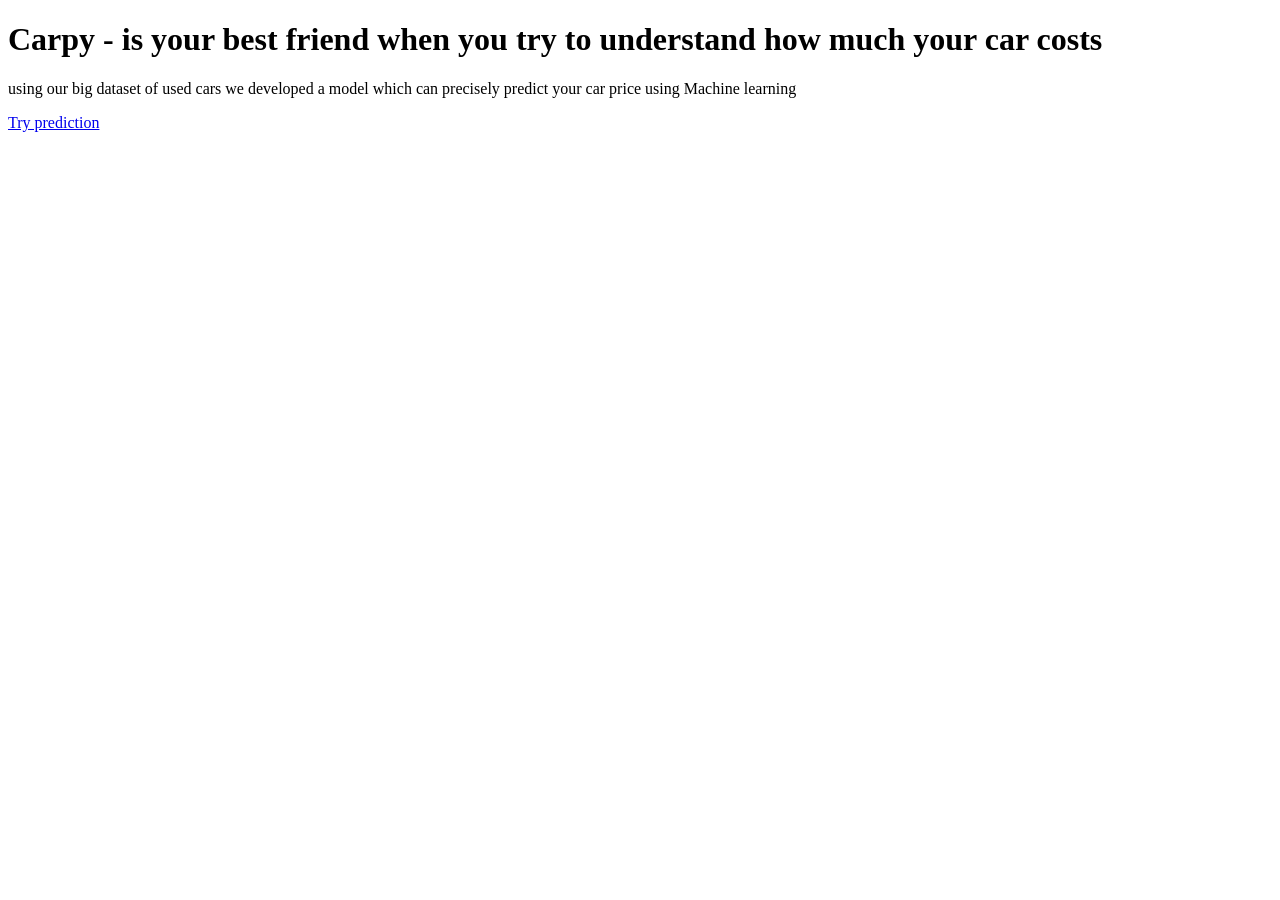
==== app/static/index.html @ 23f08f81 "feat: add landing and prediction page to service" ====
<!doctype html>
<html lang="en">
<head>
    <meta charset="UTF-8">
    <meta name="viewport"
          content="width=device-width, user-scalable=no, initial-scale=1.0, maximum-scale=1.0, minimum-scale=1.0">
    <meta http-equiv="X-UA-Compatible" content="ie=edge">
    <title>Carpy</title>
</head>
<body>
<h1>Carpy - is your best friend when you try to understand how much your car costs</h1>
<p>using our big dataset of used cars we developed a model which can precisely predict your car price using Machine learning</p>
<a href="/app">Try prediction</a>
</body>
</html>
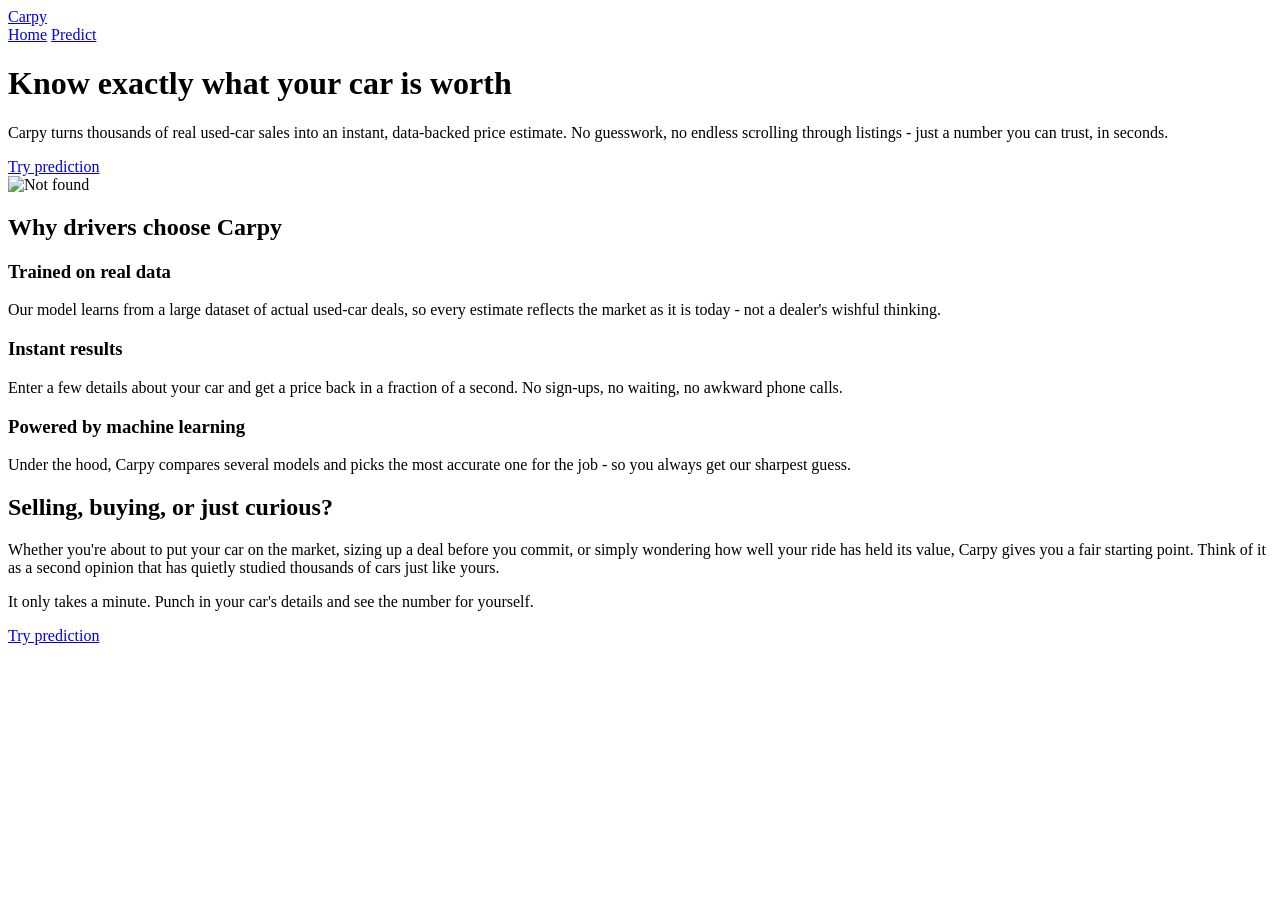
==== commit e9e49595: "feat: add more information and style on frontend" ====
--- a/app/static/index.html
+++ b/app/static/index.html
@@ -6,10 +6,54 @@
           content="width=device-width, user-scalable=no, initial-scale=1.0, maximum-scale=1.0, minimum-scale=1.0">
     <meta http-equiv="X-UA-Compatible" content="ie=edge">
     <title>Carpy</title>
+    <link rel="stylesheet" href="/static/style.css">
 </head>
 <body>
-<h1>Carpy - is your best friend when you try to understand how much your car costs</h1>
-<p>using our big dataset of used cars we developed a model which can precisely predict your car price using Machine learning</p>
-<a href="/app">Try prediction</a>
+
+<nav class="navbar">
+    <div class="nav-inner">
+        <a href="/" class="nav-brand">Carpy</a>
+        <div class="nav-links">
+            <a href="/">Home</a>
+            <a href="/app">Predict</a>
+        </div>
+    </div>
+</nav>
+
+<div class = "container">
+    <div class = "hero">
+        <div class = "hero-text">
+            <h1>Know exactly what your car is worth</h1>
+            <p>Carpy turns thousands of real used-car sales into an instant, data-backed price estimate. No guesswork, no endless scrolling through listings - just a number you can trust, in seconds.</p>
+            <a href="/app">Try prediction</a>
+        </div>
+        <img src="/static/Carpy.png" alt="Not found" class = "hero-img">
+    </div>
+
+    <section class = "section">
+        <h2>Why drivers choose Carpy</h2>
+        <div class = "features">
+            <div class = "feature">
+                <h3>Trained on real data</h3>
+                <p>Our model learns from a large dataset of actual used-car deals, so every estimate reflects the market as it is today - not a dealer's wishful thinking.</p>
+            </div>
+            <div class = "feature">
+                <h3>Instant results</h3>
+                <p>Enter a few details about your car and get a price back in a fraction of a second. No sign-ups, no waiting, no awkward phone calls.</p>
+            </div>
+            <div class = "feature">
+                <h3>Powered by machine learning</h3>
+                <p>Under the hood, Carpy compares several models and picks the most accurate one for the job - so you always get our sharpest guess.</p>
+            </div>
+        </div>
+    </section>
+
+    <section class = "section">
+        <h2>Selling, buying, or just curious?</h2>
+        <p>Whether you're about to put your car on the market, sizing up a deal before you commit, or simply wondering how well your ride has held its value, Carpy gives you a fair starting point. Think of it as a second opinion that has quietly studied thousands of cars just like yours.</p>
+        <p>It only takes a minute. Punch in your car's details and see the number for yourself.</p>
+        <a href="/app">Try prediction</a>
+    </section>
+</div>
 </body>
 </html>
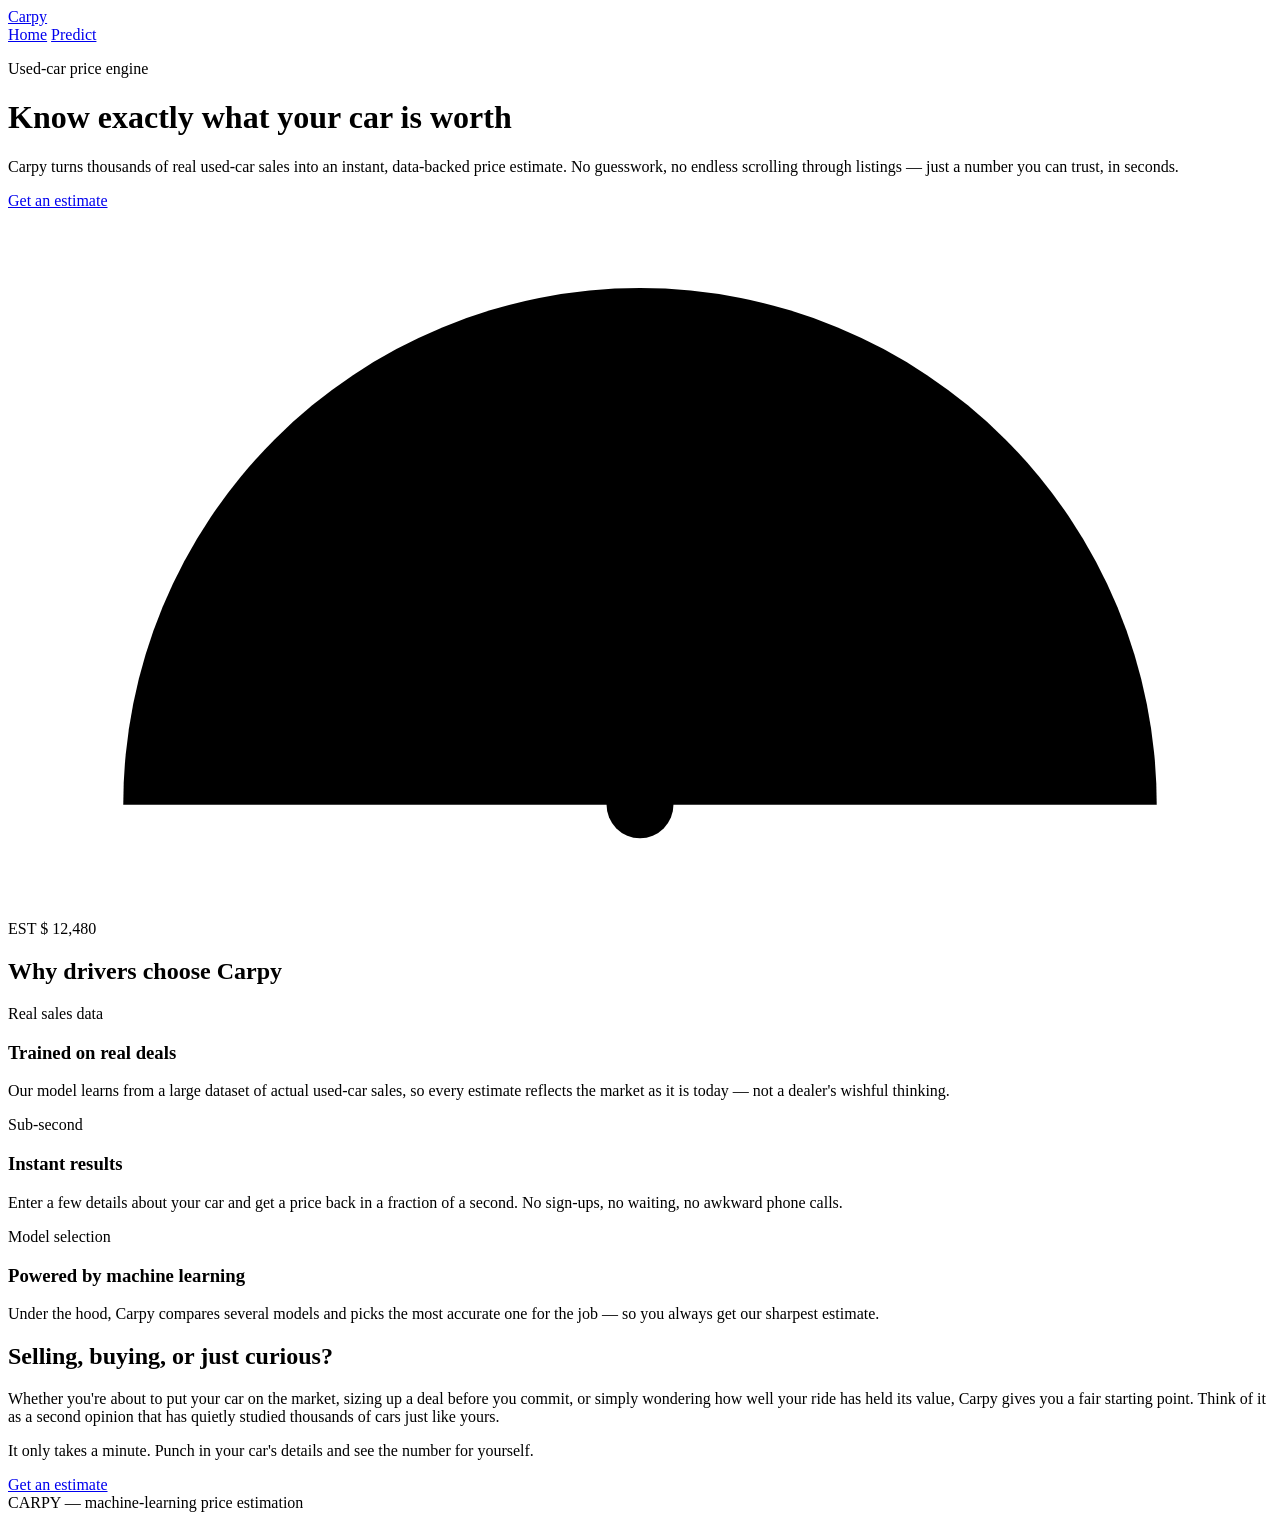
==== commit ee1cc69d: "feat: redesign frontend with new visual identity" ====
--- a/app/static/index.html
+++ b/app/static/index.html
@@ -2,10 +2,8 @@
 <html lang="en">
 <head>
     <meta charset="UTF-8">
-    <meta name="viewport"
-          content="width=device-width, user-scalable=no, initial-scale=1.0, maximum-scale=1.0, minimum-scale=1.0">
-    <meta http-equiv="X-UA-Compatible" content="ie=edge">
-    <title>Carpy</title>
+    <meta name="viewport" content="width=device-width, initial-scale=1.0">
+    <title>Carpy — used-car price engine</title>
     <link rel="stylesheet" href="/static/style.css">
 </head>
 <body>
@@ -20,40 +18,59 @@
     </div>
 </nav>
 
-<div class = "container">
-    <div class = "hero">
-        <div class = "hero-text">
+<div class="container">
+    <div class="hero">
+        <div class="hero-text">
+            <p class="eyebrow">Used-car price engine</p>
             <h1>Know exactly what your car is worth</h1>
-            <p>Carpy turns thousands of real used-car sales into an instant, data-backed price estimate. No guesswork, no endless scrolling through listings - just a number you can trust, in seconds.</p>
-            <a href="/app">Try prediction</a>
+            <p>Carpy turns thousands of real used-car sales into an instant, data-backed price estimate. No guesswork, no endless scrolling through listings — just a number you can trust, in seconds.</p>
+            <a href="/app" class="btn">Get an estimate</a>
         </div>
-        <img src="/static/Carpy.png" alt="Not found" class = "hero-img">
+        <div class="gauge" role="img" aria-label="Speedometer-style gauge with a price readout">
+            <svg viewBox="0 0 340 190">
+                <path class="arc" d="M31.0 160.0A139 139 0 0 1 309.0 160.0"/>
+                <path class="tick-minor" d="M52.6 147.7L45.7 146.9 M54.6 135.5L47.7 134.0 M57.8 123.5L51.1 121.4 M62.2 112.0L55.8 109.2 M74.5 90.6L68.9 86.5 M82.3 81.0L77.1 76.4 M91.0 72.3L86.4 67.1 M100.6 64.5L96.5 58.9 M122.0 52.2L119.2 45.8 M133.5 47.8L131.4 41.1 M145.5 44.6L144.0 37.7 M157.7 42.6L156.9 35.7 M182.3 42.6L183.1 35.7 M194.5 44.6L196.0 37.7 M206.5 47.8L208.6 41.1 M218.0 52.2L220.8 45.8 M239.4 64.5L243.5 58.9 M249.0 72.3L253.6 67.1 M257.7 81.0L262.9 76.4 M265.5 90.6L271.1 86.5 M277.8 112.0L284.2 109.2 M282.2 123.5L288.9 121.4 M285.4 135.5L292.3 134.0 M287.4 147.7L294.3 146.9"/>
+                <path class="tick-major" d="M59.0 160.0L45.0 160.0 M73.9 104.5L61.7 97.5 M114.5 63.9L107.5 51.7 M170.0 49.0L170.0 35.0 M225.5 63.9L232.5 51.7 M266.1 104.5L278.3 97.5 M281.0 160.0L295.0 160.0"/>
+                <line class="needle" x1="170" y1="160" x2="228.5" y2="85.1"/>
+                <circle class="hub" cx="170" cy="160" r="9"/>
+                <circle class="hub-dot" cx="170" cy="160" r="3"/>
+            </svg>
+            <div class="plate">
+                <span class="plate-band">EST</span>
+                <span class="plate-value">$ 12,480</span>
+            </div>
+        </div>
     </div>
 
-    <section class = "section">
+    <section class="section">
         <h2>Why drivers choose Carpy</h2>
-        <div class = "features">
-            <div class = "feature">
-                <h3>Trained on real data</h3>
-                <p>Our model learns from a large dataset of actual used-car deals, so every estimate reflects the market as it is today - not a dealer's wishful thinking.</p>
+        <div class="features">
+            <div class="feature">
+                <p class="kicker">Real sales data</p>
+                <h3>Trained on real deals</h3>
+                <p>Our model learns from a large dataset of actual used-car sales, so every estimate reflects the market as it is today — not a dealer's wishful thinking.</p>
             </div>
-            <div class = "feature">
+            <div class="feature">
+                <p class="kicker">Sub-second</p>
                 <h3>Instant results</h3>
                 <p>Enter a few details about your car and get a price back in a fraction of a second. No sign-ups, no waiting, no awkward phone calls.</p>
             </div>
-            <div class = "feature">
+            <div class="feature">
+                <p class="kicker">Model selection</p>
                 <h3>Powered by machine learning</h3>
-                <p>Under the hood, Carpy compares several models and picks the most accurate one for the job - so you always get our sharpest guess.</p>
+                <p>Under the hood, Carpy compares several models and picks the most accurate one for the job — so you always get our sharpest estimate.</p>
             </div>
         </div>
     </section>
 
-    <section class = "section">
+    <section class="section">
         <h2>Selling, buying, or just curious?</h2>
         <p>Whether you're about to put your car on the market, sizing up a deal before you commit, or simply wondering how well your ride has held its value, Carpy gives you a fair starting point. Think of it as a second opinion that has quietly studied thousands of cars just like yours.</p>
         <p>It only takes a minute. Punch in your car's details and see the number for yourself.</p>
-        <a href="/app">Try prediction</a>
+        <a href="/app" class="btn">Get an estimate</a>
     </section>
+
+    <footer class="footer">CARPY — machine-learning price estimation</footer>
 </div>
 </body>
-</html>+</html>
